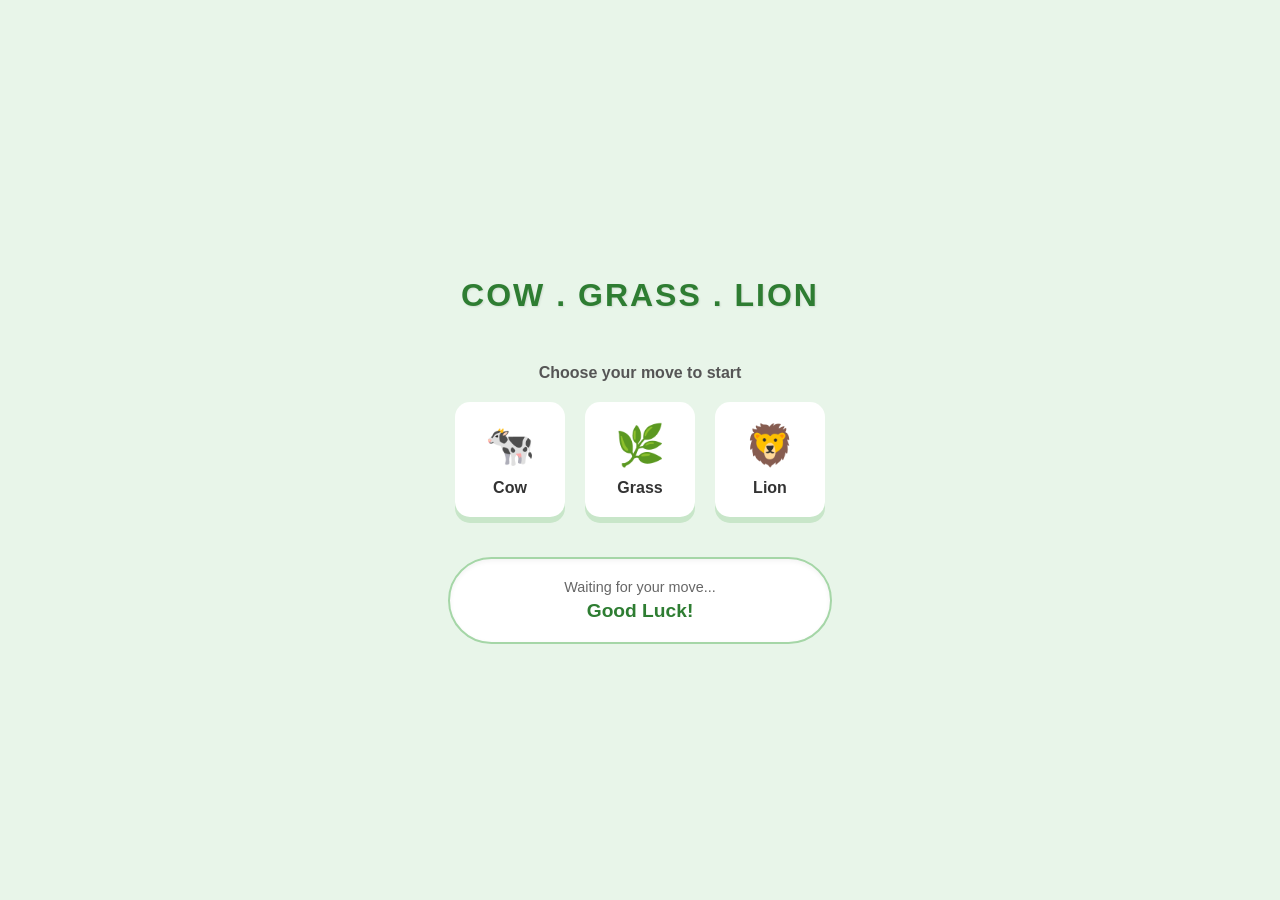
==== index.html @ c652f1c1 "fix: force rename to lowercase index.html for deployment Renamed the file from Index.html to game.ht" ====
<!DOCTYPE html>
<html lang="en">
  <head>
    <meta charset="UTF-8" />
    <meta name="viewport" content="width=device-width, initial-scale=1.0" />
    <title>Cow Grass Lion</title>
    <link rel="stylesheet" href="style.css" />
  </head>

  <body>
    <h1>Cow . Grass . Lion</h1>
    <div id="display-explain" style="margin-top: 20px; font-weight: bold">
      Choose your move to start
    </div>

    <!-- Game buttons -->
    <div class="choices">
      <button id="btnCow">
        <span class="emoji">🐄</span>
        Cow
      </button>
      <button id="btnGrass">
        <span class="emoji">🌿</span>
        Grass
      </button>
      <button id="btnLion">
        <span class="emoji">🦁</span>
        Lion
      </button>
    </div>
    <div id="result-area">
      <div class="status-text" id="game-status">Waiting for your move...</div>
      <div class="outcome-text" id="game-outcome">Good Luck!</div>
    </div>
    <script src="game.js"></script>
  </body>
</html>
---- style.css ----
body {
  font-family: "Segoe UI", Roboto, Helvetica, Arial, sans-serif;
  background-color: #e8f5e9;
  display: flex;
  flex-direction: column;
  align-items: center;
  justify-content: center;
  height: 100vh;
  margin: 0;
  color: #2e7d32;
}

h1 {
  margin-bottom: 30px;
  text-transform: uppercase;
  letter-spacing: 2px;
  text-shadow: 1px 1px 2px rgba(0, 0, 0, 0.1);
}

/*  Button Container */
.choices {
  display: flex;
  gap: 20px;
  margin-bottom: 40px;
}

/* Button Styling */
button {
  background: white;
  border: none;
  border-radius: 15px;
  padding: 20px;
  width: 110px;
  cursor: pointer;
  box-shadow: 0 6px 0 #c8e6c9;
  transition: all 0.1s ease;
  display: flex;
  flex-direction: column;
  align-items: center;
  gap: 10px;
  font-weight: bold;
  font-size: 1rem;
  color: #333;
}

button:hover {
  transform: translateY(-2px);
  box-shadow: 0 8px 0 #c8e6c9;
  background-color: #fafafa;
}

button:active {
  transform: translateY(4px);
  box-shadow: 0 2px 0 #c8e6c9;
}

.emoji {
  font-size: 2.5rem;
}

/* Display Explanation Text */
#display-explain {
  margin-bottom: 20px;
  font-size: 1rem;
  color: #555;
}
/* Result Display */
#result-area {
  background: white;
  padding: 20px 40px;
  border-radius: 50px;
  min-width: 300px;
  text-align: center;
  box-shadow: inset 0 2px 5px rgba(0, 0, 0, 0.05);
  border: 2px solid #a5d6a7;
}

.status-text {
  font-size: 0.9rem;
  color: #666;
  margin-bottom: 5px;
}

.outcome-text {
  font-size: 1.2rem;
  font-weight: bold;
}

.win {
  color: #2e7d32;
}
.lose {
  color: #d32f2f;
}
.tie {
  color: #f57c00;
}
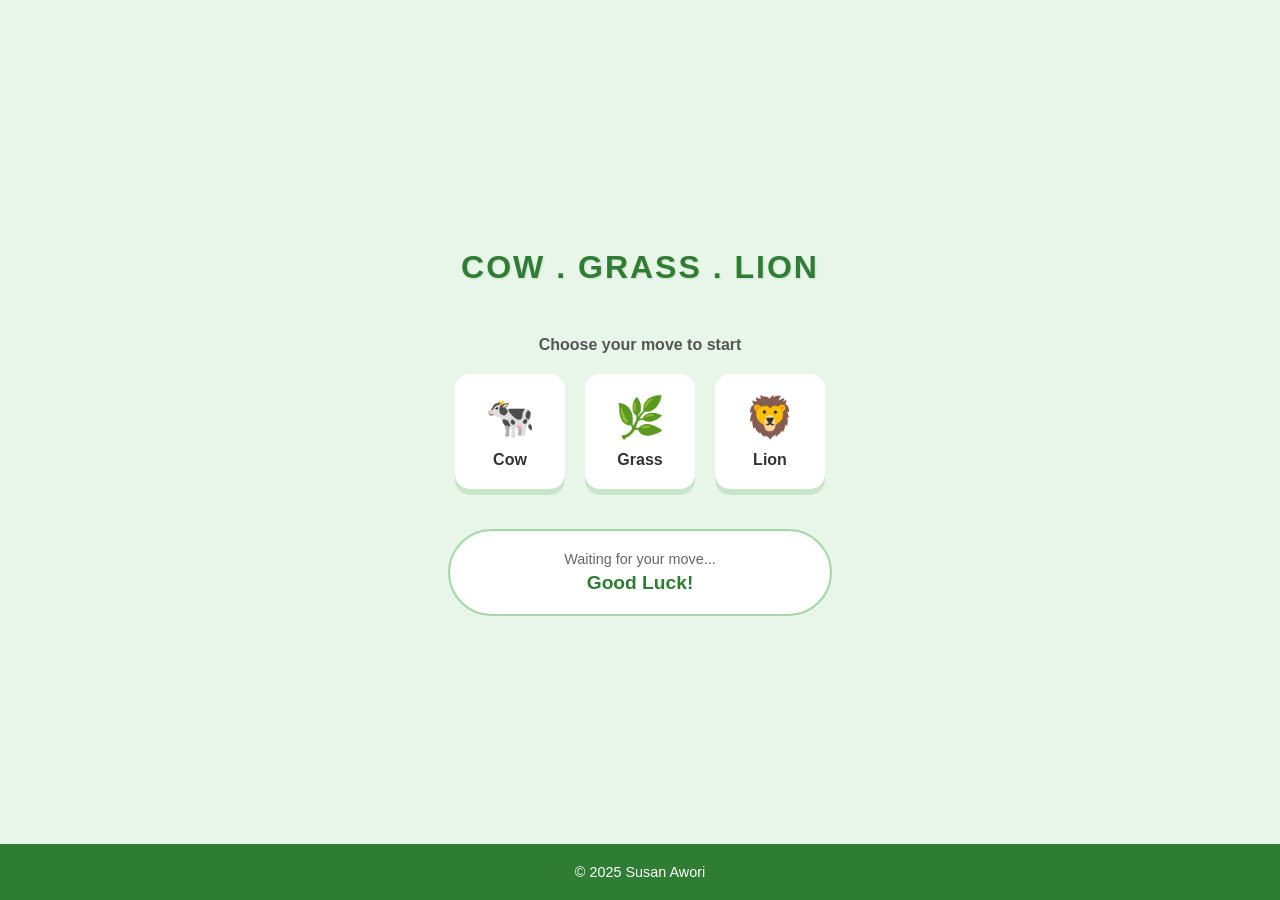
==== commit 48d98192: "feat: add footer with copyright and layout styles" ====
--- a/index.html
+++ b/index.html
@@ -8,6 +8,7 @@
   </head>
 
   <body>
+    <main>
     <h1>Cow . Grass . Lion</h1>
     <div id="display-explain" style="margin-top: 20px; font-weight: bold">
       Choose your move to start
@@ -32,6 +33,12 @@
       <div class="status-text" id="game-status">Waiting for your move...</div>
       <div class="outcome-text" id="game-outcome">Good Luck!</div>
     </div>
+    </main>
+    </body>
+    <footer>
+      <p>&copy; 2025 Susan Awori</p>
+    </footer>
+
     <script src="game.js"></script>
   </body>
 </html>
--- a/style.css
+++ b/style.css
@@ -4,8 +4,7 @@
   display: flex;
   flex-direction: column;
   align-items: center;
-  justify-content: center;
-  height: 100vh;
+  min-height: 100vh;
   margin: 0;
   color: #2e7d32;
 }
@@ -95,3 +94,25 @@
 .tie {
   color: #f57c00;
 }
+
+main {
+  flex: 1;
+  display: flex;
+  flex-direction: column;
+  align-items: center;
+  justify-content: center;
+  width: 100%;
+}
+
+footer {
+  width: 100%;
+  background-color: #2e7d32;
+  color: white;
+  padding: 20px 0;
+  text-align: center;
+}
+
+footer p {
+  margin: 0;
+  font-size: 0.9rem;
+}
